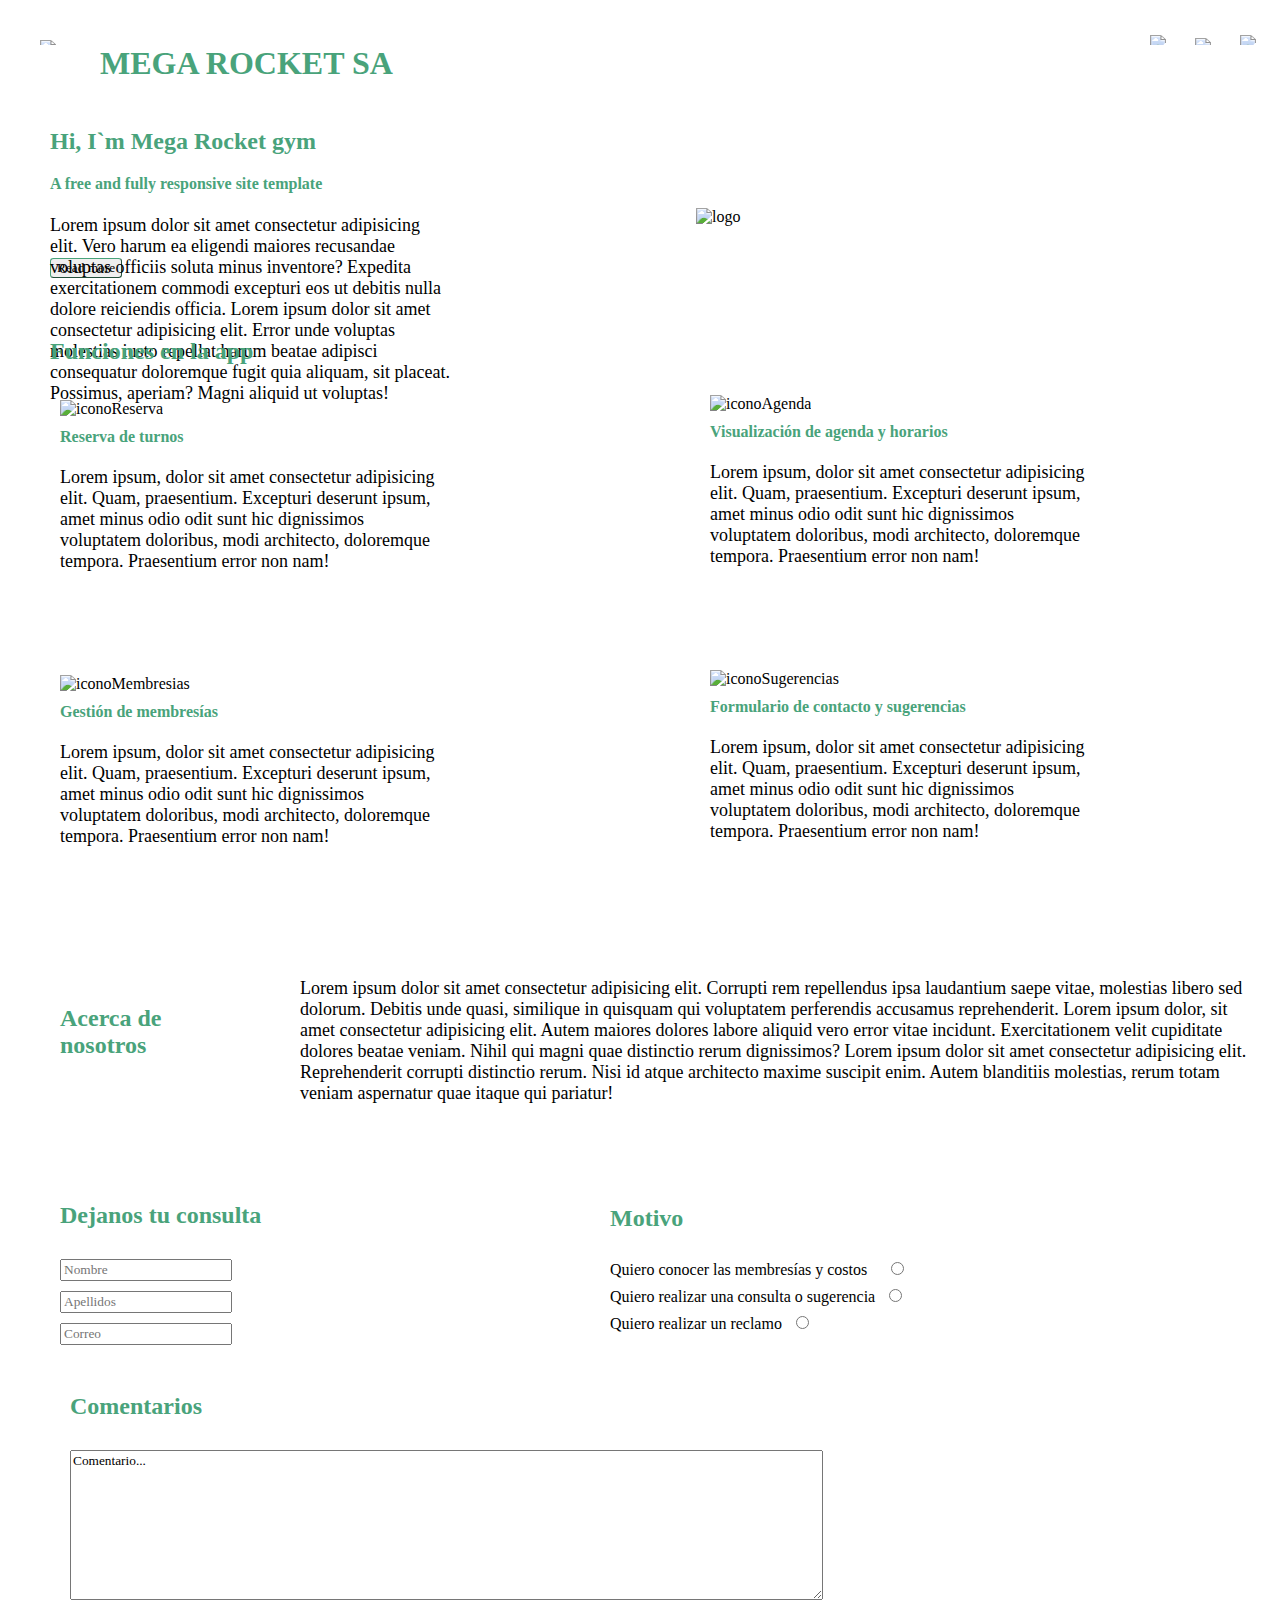
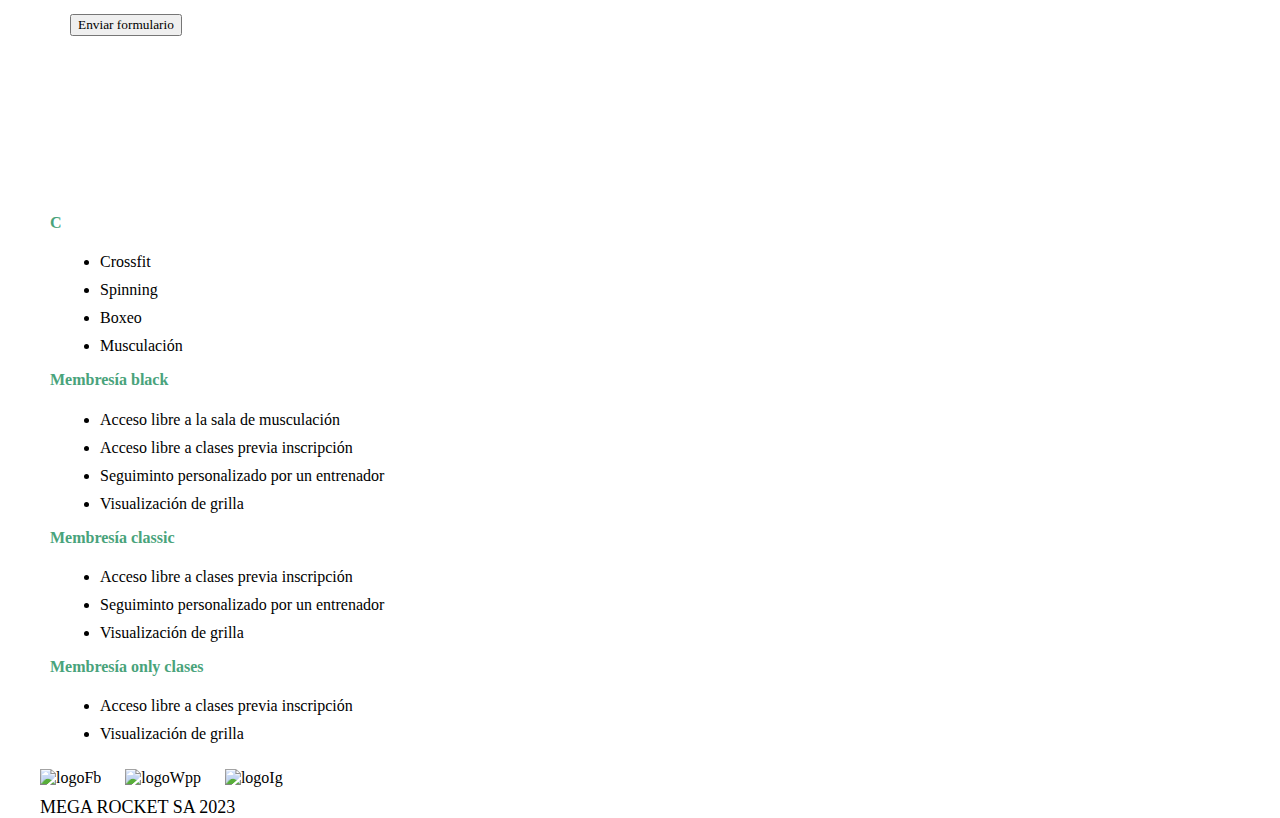
==== Week_03_2/index.html @ 4a6f1ddd "Re create the folder Week3 for an error" ====
<!DOCTYPE html>
<html lang="en">
<head>
    <meta charset="UTF-8">
    <meta http-equiv="X-UA-Compatible" content="IE=edge">
    <meta name="viewport" content="width=device-width, initial-scale=1.0">
    <title>Mega Rocket</title>
    <link rel="stylesheet" href="styles.css">
</head>
<body>
    <header>
        <h1> MEGA ROCKET SA</h1>
        <img class="imgHamburguer" src="Img/hamburguer.png" alt="logoBurguerMenu">
        <img class="imgHome" src="Img/home.png" alt="logoHome">
        <img class="imgLogIn" src="Img/singIn.png" alt="logoUser">
        <img class="imgLogOut" src="Img/logOut.png" alt="logoExit">
        <img class="imgInformation" src="Img/information.png" alt="logoInfo">
    </header>
    <main>
        <section class="section1">
        <h2>Hi, I`m Mega Rocket gym</h2>
        <h4>A free and fully responsive  site template</h4>
        <p class="pFirst">Lorem ipsum dolor sit amet consectetur adipisicing elit. 
            Vero harum ea eligendi maiores recusandae voluptas officiis soluta minus inventore? 
            Expedita exercitationem commodi excepturi eos ut debitis nulla dolore reiciendis officia.
            Lorem ipsum dolor sit amet consectetur adipisicing elit. 
            Error unde voluptas molestias iusto repellat harum beatae adipisci consequatur doloremque fugit quia aliquam, 
            sit placeat. Possimus, aperiam? Magni aliquid ut voluptas!</p>
        <input class="button" onClick="#" type=button value="Read more" name="boton">
        <img class="imgLogo" src="Img/bigLogo.jpg" alt="logo">
        </section>

        <section class="section2">
        <h2>Funciones en la app</h2>
        <section class="sectionFunctions1">
        <img src="Img/turnoLogo.png" alt="iconoReserva">
        <h4>Reserva de turnos</h4>
        <p>Lorem ipsum, dolor sit amet consectetur adipisicing elit. Quam, 
            praesentium. Excepturi deserunt ipsum, amet minus odio odit sunt hic dignissimos 
            voluptatem doloribus, modi architecto, doloremque tempora. Praesentium error non nam!</p>
        </section>
        <section class="sectionFunctions2">
        <img src="Img/calendarLogo.png" alt="iconoAgenda">
        <h4>Visualización de agenda y horarios</h4>
        <p>Lorem ipsum, dolor sit amet consectetur adipisicing elit. Quam, 
            praesentium. Excepturi deserunt ipsum, amet minus odio odit sunt hic dignissimos 
            voluptatem doloribus, modi architecto, doloremque tempora. Praesentium error non nam!</p>
        </section>
        <section class="sectionFunctions3">
        <img src="Img/membershipLogo.png" alt="iconoMembresias">
        <h4>Gestión de membresías</h4>
        <p>Lorem ipsum, dolor sit amet consectetur adipisicing elit. Quam, 
            praesentium. Excepturi deserunt ipsum, amet minus odio odit sunt hic dignissimos 
            voluptatem doloribus, modi architecto, doloremque tempora. Praesentium error non nam!</p>
        </section>
        <section class="sectionFunctions4">
        <img src="Img/questionLogo.png" alt="iconoSugerencias">
        <h4>Formulario de contacto y sugerencias</h4>
        <p>Lorem ipsum, dolor sit amet consectetur adipisicing elit. Quam, 
            praesentium. Excepturi deserunt ipsum, amet minus odio odit sunt hic dignissimos 
            voluptatem doloribus, modi architecto, doloremque tempora. Praesentium error non nam!</p>
        </section>
        </section>

        <section class="section3">
        <h2 class="section3h2">Acerca de nosotros</h2>
        <p class="section3p">Lorem ipsum dolor sit amet consectetur adipisicing elit. 
            Corrupti rem repellendus ipsa laudantium saepe vitae, molestias libero sed dolorum. 
            Debitis unde quasi, similique in quisquam qui voluptatem perferendis accusamus reprehenderit.
            Lorem ipsum dolor, sit amet consectetur adipisicing elit. 
            Autem maiores dolores labore aliquid vero error vitae incidunt. 
            Exercitationem velit cupiditate dolores beatae veniam. Nihil qui magni quae distinctio rerum dignissimos?
            Lorem ipsum dolor sit amet consectetur adipisicing elit. Reprehenderit corrupti distinctio rerum. 
            Nisi id atque architecto maxime suscipit enim. 
            Autem blanditiis molestias, rerum totam veniam aspernatur quae itaque qui pariatur!</p>
        </section>

        <section class="section4">
        <form class="section4form1" action="">
        <h2>Dejanos tu consulta</h2>
			<input class="" type="text" placeholder="Nombre" name="Nombre"> 
			<input class="" type="text" placeholder="Apellidos" name="Apellidos"> <br>
			<input class="" type="email" placeholder="Correo" name="Correo"> <br>
        </form>
        <form class="section4form2" action="">
		<h2>Motivo</h2>
			<span>Quiero conocer las membresías y costos</span>
			<input type="radio" name="sexo"	value="membresias">
			<span>Quiero realizar una consulta o sugerencia</sapn>
			<input type="radio" name="sexo"	value="sugerencias">
			<span>Quiero realizar un reclamo</sapn>
			<input class="contactoEntreFormularios" type="radio" name="sexo" value="reclamo">
        </form>
        <form class="section4form3">
        <h2>Comentarios</h2>
			<textarea name="" id="" cols="100" rows="9">Comentario...</textarea> <br>
			<input type="submit" value="Enviar formulario">
		</form>
    </section>

    <section class="section5">
        <h4>C</h4>
        <ul>
            <li>Crossfit</li>
            <li>Spinning</li>
            <li>Boxeo</li>
            <li>Musculación</li>
        </ul>
        <h4>Membresía black</h4>
        <ul>
            <li>Acceso libre a la sala de musculación</li>
            <li>Acceso libre a clases previa inscripción</li>
            <li>Seguiminto personalizado por un entrenador</li>
            <li>Visualización de grilla</li>
        </ul>
        <h4>Membresía classic</h4>
        <ul>
            <li>Acceso libre a clases previa inscripción</li>
            <li>Seguiminto personalizado por un entrenador</li>
            <li>Visualización de grilla</li>
        </ul>
        <h4>Membresía only clases</h4>
        <ul>
            <li>Acceso libre a clases previa inscripción</li>
            <li>Visualización de grilla</li>
        </ul>
    </section>

    </main>
    </body>
    <footer>
        <img src="Img/fbLogo.png" alt="logoFb">
        <img src="Img/wppLogo.png" alt="logoWpp">
        <img src="Img/igLogo.png" alt="logoIg">
        <p>MEGA ROCKET SA 2023</p>
    </footer>
</html>
---- Week_03_2/styles.css ----
*{
    font-family: Roboto;
    margin-left: 10px;
    margin-right: 10px;
    margin-top: 10px;
}

header{
    position: relative;
    top: 5px;
}
h1{
    color: #49A37B;
    border: #49A37B;
    font-weight: bolder;
    position: relative;
    top: 20px;
    left: 60px;
}
h1,h2,h3,h4{
    color: #49A37B;
}

p{
    font-size: large;
}
footer{
    position: relative;
    top: 650px;
}



.button{
border-color: #49A37B;
border-width: 1px;
border-radius: 5%/15%;
align-items: center;
}
.imgHamburguer{
    position: absolute;
    left: 0px;
    right: 16.66%;
    top: 5px;
    bottom: 45.83%;
    width: 45px;
}
.imgHome{
    position: absolute;
    left: 1110px;
    right: 16.66%;
    top: 0px;
    bottom: 45.83%;
    width: 45px;
}
.imgLogIn{
    position: absolute;
    left: 1155px;
    right: 16.66%;
    top: 3px;
    bottom: 45.83%;
    width: 45px;

}
.imgLogOut{
    position: absolute;
    left: 1200px;
    right: 16.66%;
    top: 0px;
    bottom: 45.83%;
    width: 45px;
}
.imgInformation{
    position: absolute;
    left: 1250px;
    right: 16.66%;
    top: 7px;
    bottom: 45.83%;
    width: 45px;
}
.imgLogo{
    position: relative;
    left: 550px;
    right: 16.66%;
    top: -50px;
    bottom: 45.83%;
    width: 350px;
    height:200px;
}
.comentarioTitulo{
    position: relative;
    top: 25px;
}

.pFirst{
    display: block;
    position: relative;
    height: 15px;
    width: 400px;
}

.sectionFunctions1{
    position: relative;
    top: 5px;
    height: 15px;
    width: 400px;
}
.sectionFunctions2{
    position: relative;
    top: -25px;
    left: 650px;
    height: 15px;
    width: 400px;
}
.sectionFunctions3{
    position: relative;
    top: 230px;
    height: 15px;
    width: 400px;
}
.sectionFunctions4{
    position: relative;
    left: 650px;
    top: 200px;
    height: 15px;
    width: 400px;
}


.section1{
    position: relative;
    top: 50px;
}
.section2{
    position: relative;
    top: 100px;
}
.section3{
    position: relative;
    top: 620px;
}
    .section3h2{
        position: relative;
        left: 10px;
        width: 150px;
    }
    .section3p{
        position: relative;
        left: 250px;
        width: 950px;
        top: -100px;
    }
.section4{
    position: relative;
    top: 600px;
}
    .section4form1{
        position: relative;
        width: 350px;
    }
    .section4form2{
        position: relative;
        top: -150px;
        left: 550px;
        width: 350px;
    }
    .section4form3{
        position: relative;
        top: 50px;
        left: -550px;
        width: 350px;
    }
.section5{
    position: relative;
    top: 650px;
}
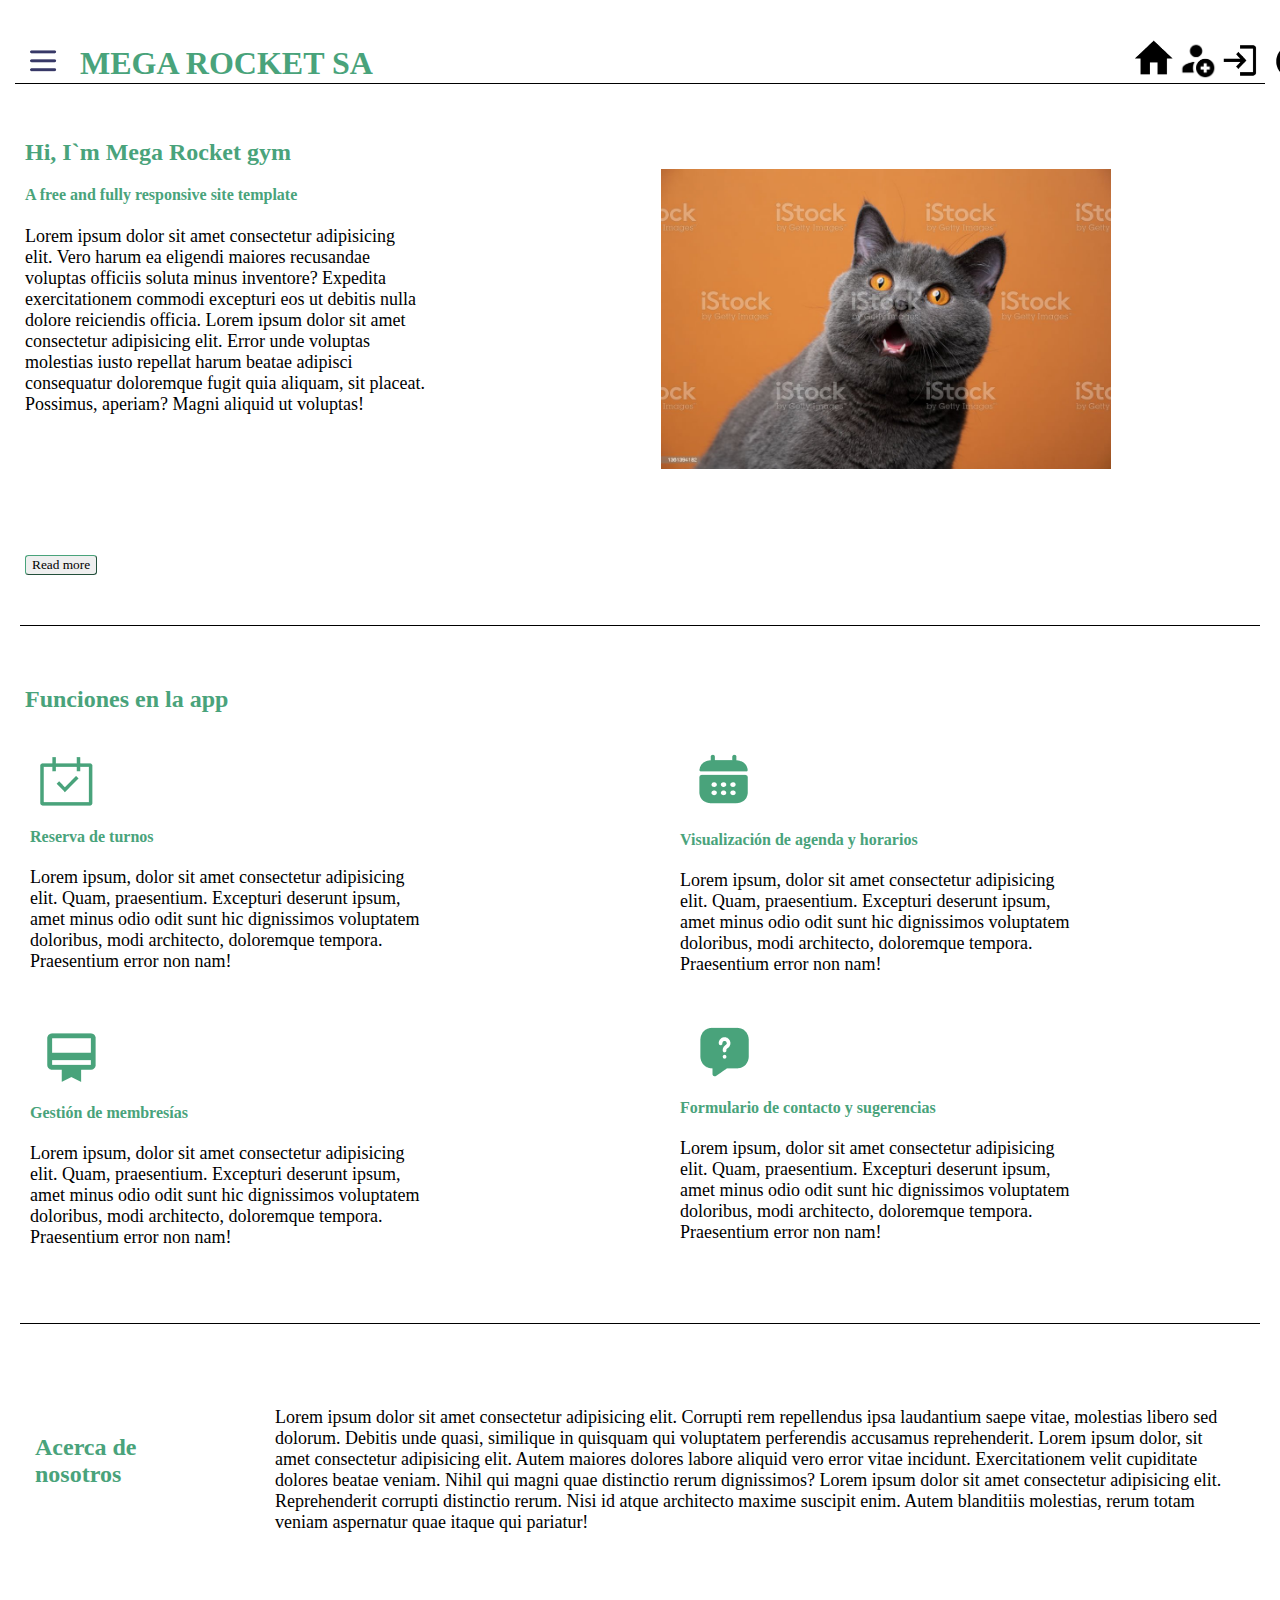
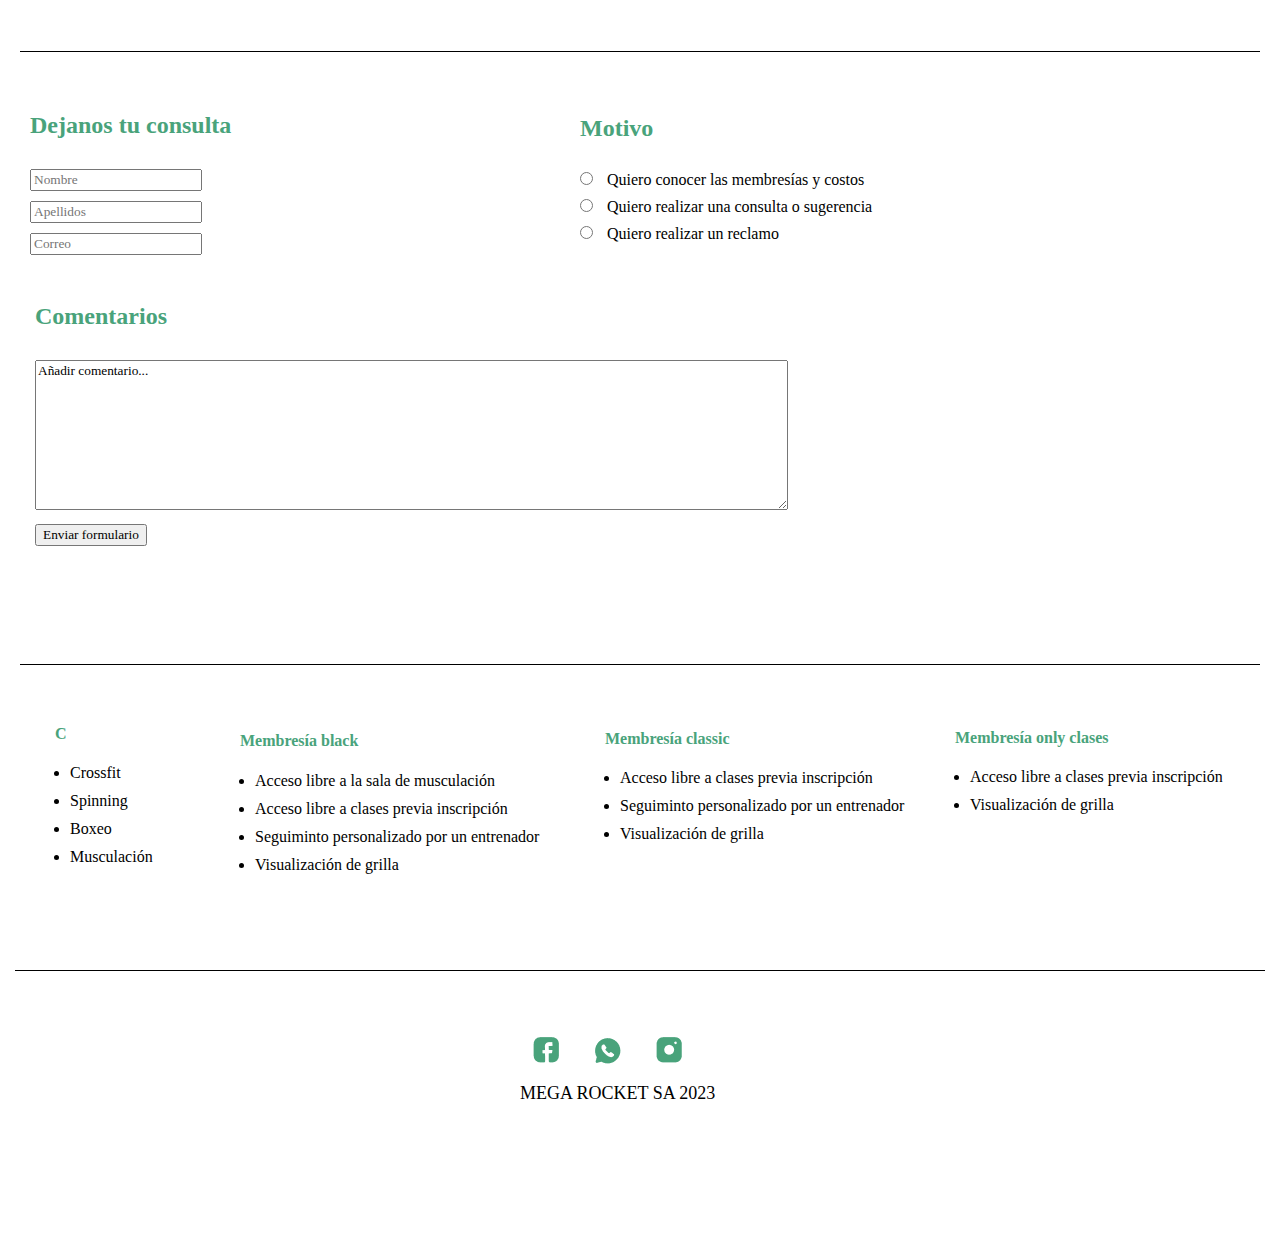
==== commit e20d7728: "Polish html, structure and finish the css and add a comments" ====
--- a/Week_03_2/index.html
+++ b/Week_03_2/index.html
@@ -84,43 +84,43 @@
         </form>
         <form class="section4form2" action="">
 		<h2>Motivo</h2>
+			<input type="radio" name="membresìas"	value="membresias">
 			<span>Quiero conocer las membresías y costos</span>
-			<input type="radio" name="sexo"	value="membresias">
+			<input type="radio" name="Consulta"	value="sugerencias">
 			<span>Quiero realizar una consulta o sugerencia</sapn>
-			<input type="radio" name="sexo"	value="sugerencias">
+			<input class="contactoEntreFormularios" type="radio" name="Reclamo" value="reclamo">
 			<span>Quiero realizar un reclamo</sapn>
-			<input class="contactoEntreFormularios" type="radio" name="sexo" value="reclamo">
         </form>
         <form class="section4form3">
         <h2>Comentarios</h2>
-			<textarea name="" id="" cols="100" rows="9">Comentario...</textarea> <br>
+			<textarea name="" id="" cols="100" rows="9">Añadir comentario...</textarea> <br>
 			<input type="submit" value="Enviar formulario">
 		</form>
     </section>
 
     <section class="section5">
-        <h4>C</h4>
-        <ul>
+        <h4 class="section5h4 section5sub1">C</h4>
+        <ul class="section5sub1">
             <li>Crossfit</li>
             <li>Spinning</li>
             <li>Boxeo</li>
             <li>Musculación</li>
         </ul>
-        <h4>Membresía black</h4>
-        <ul>
+        <h4 class="section5h4 section5sub2">Membresía black</h4>
+        <ul class="section5sub2">
             <li>Acceso libre a la sala de musculación</li>
             <li>Acceso libre a clases previa inscripción</li>
             <li>Seguiminto personalizado por un entrenador</li>
             <li>Visualización de grilla</li>
         </ul>
-        <h4>Membresía classic</h4>
-        <ul>
+        <h4 class="section5h4 section5sub3">Membresía classic</h4>
+        <ul class="section5sub3">
             <li>Acceso libre a clases previa inscripción</li>
             <li>Seguiminto personalizado por un entrenador</li>
             <li>Visualización de grilla</li>
         </ul>
-        <h4>Membresía only clases</h4>
-        <ul>
+        <h4 class="section5h4 section5sub4">Membresía only clases</h4>
+        <ul class="section5sub4">
             <li>Acceso libre a clases previa inscripción</li>
             <li>Visualización de grilla</li>
         </ul>
@@ -129,9 +129,9 @@
     </main>
     </body>
     <footer>
-        <img src="Img/fbLogo.png" alt="logoFb">
-        <img src="Img/wppLogo.png" alt="logoWpp">
-        <img src="Img/igLogo.png" alt="logoIg">
-        <p>MEGA ROCKET SA 2023</p>
+        <img class="footerIcons" src="Img/fbLogo.png" alt="logoFb">
+        <img class="footerIcons" src="Img/wppLogo.png" alt="logoWpp">
+        <img class="footerIcons" src="Img/igLogo.png" alt="logoIg">
+        <p class="footerIcons">MEGA ROCKET SA 2023</p>
     </footer>
 </html>--- a/Week_03_2/styles.css
+++ b/Week_03_2/styles.css
@@ -1,17 +1,21 @@
+/*Style for all html*/
 *{
     font-family: Roboto;
-    margin-left: 10px;
-    margin-right: 10px;
+    margin-left: 5px;
+    margin-right: 5px;
     margin-top: 10px;
 }
 
+
+/*Style by labels*/
 header{
     position: relative;
     top: 5px;
+    border-bottom-style: solid;
+    border-color: black;
+    border-bottom-width: 1px;
 }
 h1{
-    color: #49A37B;
-    border: #49A37B;
     font-weight: bolder;
     position: relative;
     top: 20px;
@@ -26,72 +30,75 @@
 }
 footer{
     position: relative;
-    top: 650px;
-}
-
-
-
+    padding-top: 50px;
+    border-top-style: solid;
+    border-color: black;
+    border-top-width: 1px;
+
+}
+
+
+/*Classes for images*/
+.imgHamburguer{
+    position: absolute;
+    left: 0px;
+    right: 16.66%;
+    top: 5px;
+    bottom: 45.83%;
+    width: 45px;
+}
+.imgHome{
+    position: absolute;
+    left: 1110px;
+    right: 16.66%;
+    top: 0px;
+    bottom: 45.83%;
+    width: 45px;
+}
+.imgLogIn{
+    position: absolute;
+    left: 1155px;
+    right: 16.66%;
+    top: 3px;
+    bottom: 45.83%;
+    width: 45px;
+
+}
+.imgLogOut{
+    position: absolute;
+    left: 1200px;
+    right: 16.66%;
+    top: 0px;
+    bottom: 45.83%;
+    width: 45px;
+}
+.imgInformation{
+    position: absolute;
+    left: 1250px;
+    right: 16.66%;
+    top: 7px;
+    bottom: 45.83%;
+    width: 45px;
+}
+.imgLogo{
+    position: relative;
+    left: 550px;
+    right: 16.66%;
+    top: -100px;
+    bottom: 45.83%;
+    width: 450px;
+    height:300px;
+}
+
+/*Style by buttons*/
 .button{
-border-color: #49A37B;
-border-width: 1px;
-border-radius: 5%/15%;
-align-items: center;
-}
-.imgHamburguer{
-    position: absolute;
-    left: 0px;
-    right: 16.66%;
-    top: 5px;
-    bottom: 45.83%;
-    width: 45px;
-}
-.imgHome{
-    position: absolute;
-    left: 1110px;
-    right: 16.66%;
-    top: 0px;
-    bottom: 45.83%;
-    width: 45px;
-}
-.imgLogIn{
-    position: absolute;
-    left: 1155px;
-    right: 16.66%;
-    top: 3px;
-    bottom: 45.83%;
-    width: 45px;
-
-}
-.imgLogOut{
-    position: absolute;
-    left: 1200px;
-    right: 16.66%;
-    top: 0px;
-    bottom: 45.83%;
-    width: 45px;
-}
-.imgInformation{
-    position: absolute;
-    left: 1250px;
-    right: 16.66%;
-    top: 7px;
-    bottom: 45.83%;
-    width: 45px;
-}
-.imgLogo{
-    position: relative;
-    left: 550px;
-    right: 16.66%;
-    top: -50px;
-    bottom: 45.83%;
-    width: 350px;
-    height:200px;
-}
-.comentarioTitulo{
-    position: relative;
-    top: 25px;
-}
-
+    border-color: #49A37B;
+    border-width: 1px;
+    border-radius: 5%/15%;
+    align-items: center;
+    }
+
+/*Style by paragraphs*/
 .pFirst{
     display: block;
     position: relative;
@@ -99,45 +106,56 @@
     width: 400px;
 }
 
-.sectionFunctions1{
-    position: relative;
-    top: 5px;
-    height: 15px;
-    width: 400px;
-}
-.sectionFunctions2{
-    position: relative;
-    top: -25px;
-    left: 650px;
-    height: 15px;
-    width: 400px;
-}
-.sectionFunctions3{
-    position: relative;
-    top: 230px;
-    height: 15px;
-    width: 400px;
-}
-.sectionFunctions4{
-    position: relative;
-    left: 650px;
+/*Style by sections*/
+.section1{
+    position: relative;
+    top: 50px;
+    padding-bottom: 50px;
+    border-bottom-style: solid;
+    border-color: black;
+    border-bottom-width: 1px;
+}
+.section2{
+    position: relative;
+    top: 100px;
+    padding-bottom: 500px;
+    border-bottom-style: solid;
+    border-color: black;
+    border-bottom-width: 1px;
+}
+    .sectionFunctions1{
+        position: relative;
+        top: 5px;
+        height: 15px;
+        width: 400px;
+    }
+    .sectionFunctions2{
+        position: relative;
+        top: -25px;
+        left: 650px;
+        height: 15px;
+        width: 400px;
+    }
+    .sectionFunctions3{
+        position: relative;
+        top: 230px;
+        height: 15px;
+        width: 400px;
+    }
+    .sectionFunctions4{
+        position: relative;
+        left: 650px;
+        top: 200px;
+        height: 15px;
+        width: 400px;
+
+    }
+.section3{
+    position: relative;
     top: 200px;
-    height: 15px;
-    width: 400px;
-}
-
-
-.section1{
-    position: relative;
-    top: 50px;
-}
-.section2{
-    position: relative;
-    top: 100px;
-}
-.section3{
-    position: relative;
-    top: 620px;
+    border-bottom-style: solid;
+    border-color: black;
+    border-bottom-width: 1px;
 }
     .section3h2{
         position: relative;
@@ -152,7 +170,10 @@
     }
 .section4{
     position: relative;
-    top: 600px;
+    top: 250px;
+    border-bottom-style: solid;
+    border-color: black;
+    border-bottom-width: 1px;
 }
     .section4form1{
         position: relative;
@@ -162,7 +183,7 @@
         position: relative;
         top: -150px;
         left: 550px;
-        width: 350px;
+        width: 300px;
     }
     .section4form3{
         position: relative;
@@ -172,5 +193,34 @@
     }
 .section5{
     position: relative;
-    top: 650px;
-}+    top: 300px;
+
+}
+    .section5sub1{
+        position: relative;
+    }
+    .section5sub2{
+        position: relative;
+        top: -150px;
+        left: 185px;
+    }
+    .section5sub3{
+        position: relative;
+        top: -310px;
+        left: 550px;
+    }
+    .section5sub4{
+        position: relative;
+        top: -440px;
+        left: 900px;
+    }
+    .section5h4{
+        padding-left: 30px;
+    }
+
+
+/*Footer styles*/
+.footerIcons{
+    position: relative;
+    left: 500px;
+}
